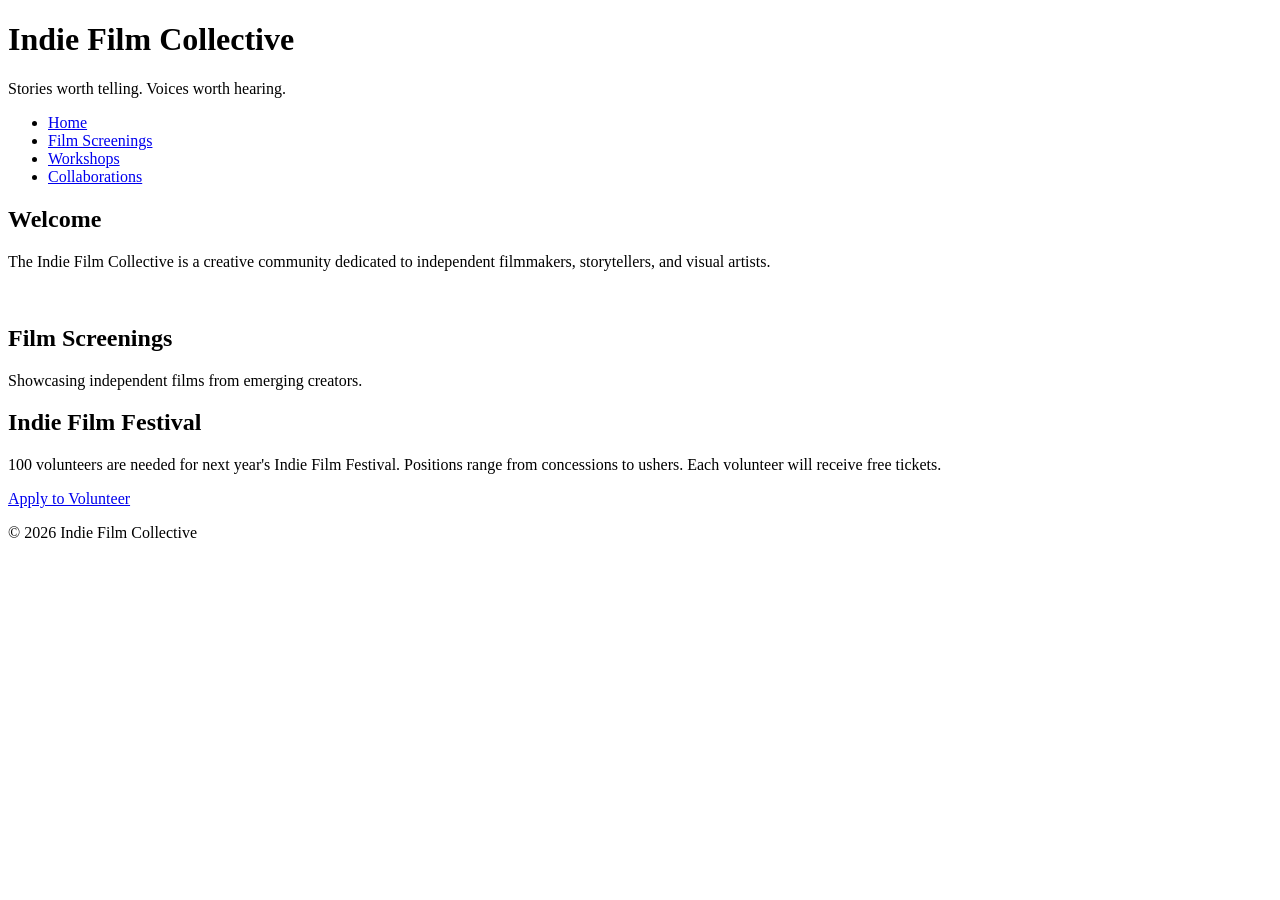
==== index.html @ 6e922edf "Added pages and initial HTML" ====
<!DOCTYPE html>
<html lang="en">
<head>
    <meta charset="UTF-8">
    <meta name="viewport" content="width=device-width, initial-scale=1.0">
    <title>Indie Film Collective</title>
    <link rel="stylesheet" href="styles.css">
</head>

<body>
<header>
    <h1>Indie Film Collective</h1>
    <p>Stories worth telling. Voices worth hearing.</p>
</header>
<nav>
    <ul>
        <li><a href="index.html">Home</a></li>
        <li><a href="screenings.html">Film Screenings</a></li>
        <li><a href="workshops.html">Workshops</a></li>
        <li><a href="collaborations.html">Collaborations</a></li>
    </ul>
</nav>
<main>
    <section>
        <h2>Welcome</h2>
        <p>The Indie Film Collective is a creative community dedicated to independent filmmakers, storytellers, and visual artists.</p>
        <img src="images/filmmaker.jpg" width="500" alt="">
    </section>
    <section>
        <h2>Film Screenings</h2>
        <p>Showcasing independent films from emerging creators.</p>
    </section>
</main>
<aside>
    <h2>Indie Film Festival</h2>
    <p>100 volunteers are needed for next year's Indie Film Festival. Positions range from concessions to ushers. Each volunteer will receive free tickets.</p>
    <a href="#">Apply to Volunteer</a>
</aside>
<footer>
    <p>&copy; 2026 Indie Film Collective</p>
</footer>
</body>
</html>
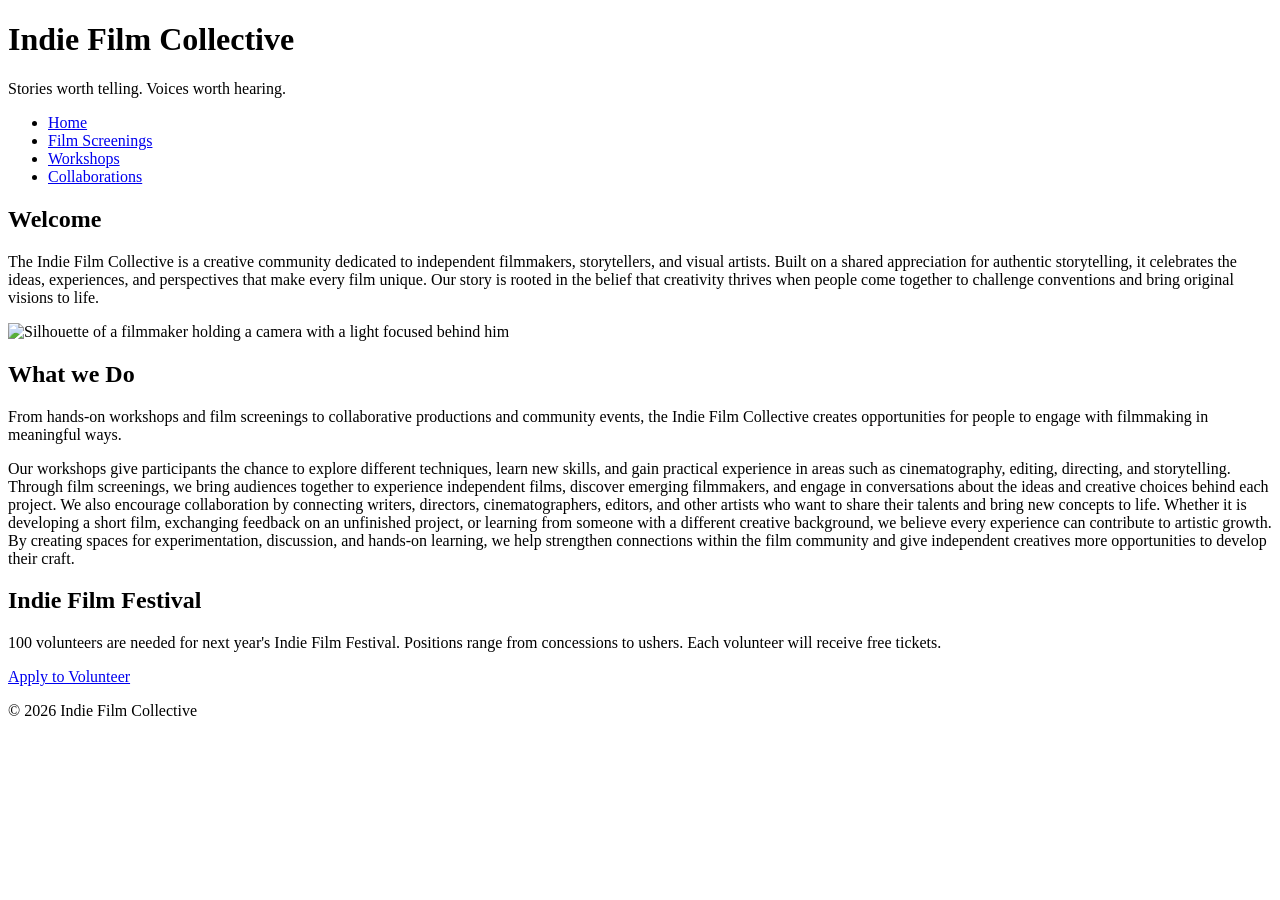
==== commit 64ea2a66: "Finished HTML" ====
--- a/index.html
+++ b/index.html
@@ -23,18 +23,19 @@
 <main>
     <section>
         <h2>Welcome</h2>
-        <p>The Indie Film Collective is a creative community dedicated to independent filmmakers, storytellers, and visual artists.</p>
-        <img src="images/filmmaker.jpg" width="500" alt="">
+        <p>The Indie Film Collective is a creative community dedicated to independent filmmakers, storytellers, and visual artists. Built on a shared appreciation for authentic storytelling, it celebrates the ideas, experiences, and perspectives that make every film unique. Our story is rooted in the belief that creativity thrives when people come together to challenge conventions and bring original visions to life.</p>
+        <img src="images/filmmaker.jpg" width="500" alt="Silhouette of a filmmaker holding a camera with a light focused behind him">
     </section>
     <section>
-        <h2>Film Screenings</h2>
-        <p>Showcasing independent films from emerging creators.</p>
+        <h2>What we Do</h2>
+        <p>From hands-on workshops and film screenings to collaborative productions and community events, the Indie Film Collective creates opportunities for people to engage with filmmaking in meaningful ways.</p>
+        <p>Our workshops give participants the chance to explore different techniques, learn new skills, and gain practical experience in areas such as cinematography, editing, directing, and storytelling. Through film screenings, we bring audiences together to experience independent films, discover emerging filmmakers, and engage in conversations about the ideas and creative choices behind each project. We also encourage collaboration by connecting writers, directors, cinematographers, editors, and other artists who want to share their talents and bring new concepts to life. Whether it is developing a short film, exchanging feedback on an unfinished project, or learning from someone with a different creative background, we believe every experience can contribute to artistic growth. By creating spaces for experimentation, discussion, and hands-on learning, we help strengthen connections within the film community and give independent creatives more opportunities to develop their craft.</p>
     </section>
 </main>
 <aside>
     <h2>Indie Film Festival</h2>
     <p>100 volunteers are needed for next year's Indie Film Festival. Positions range from concessions to ushers. Each volunteer will receive free tickets.</p>
-    <a href="#">Apply to Volunteer</a>
+    <a href="mailto:indiefilmscollective@gmail.com">Apply to Volunteer</a>
 </aside>
 <footer>
     <p>&copy; 2026 Indie Film Collective</p>
